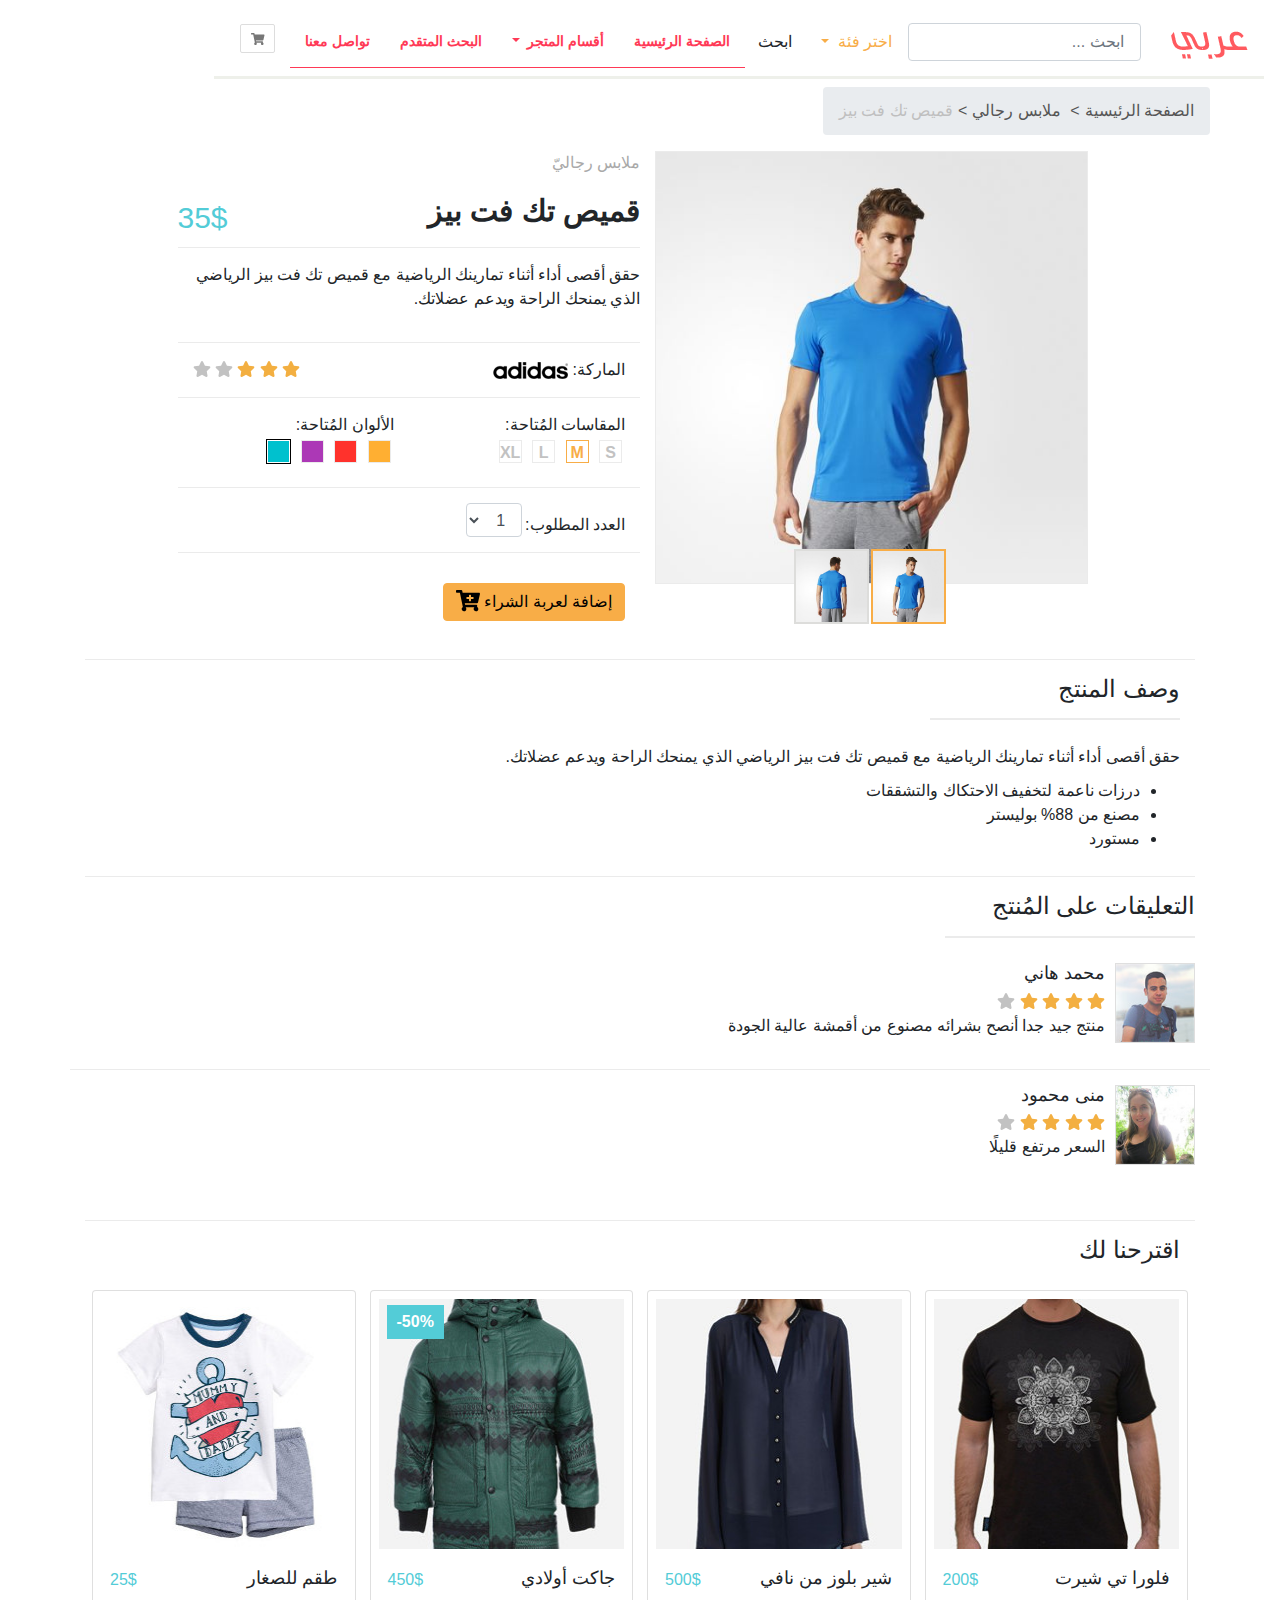
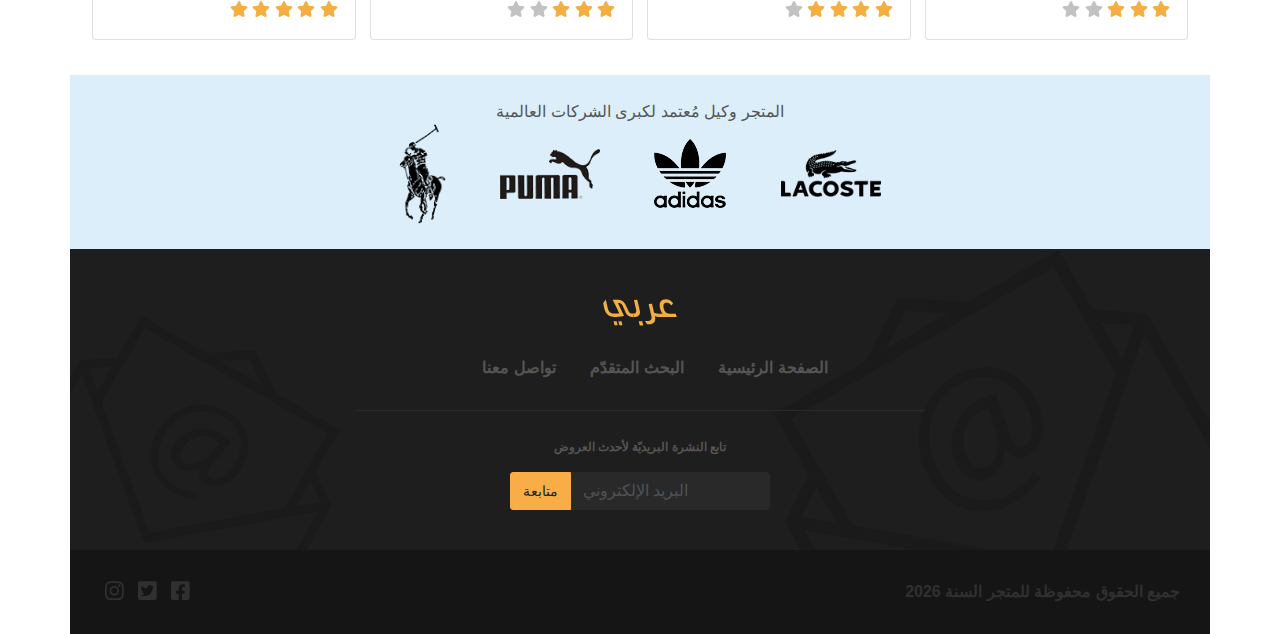
==== product.html @ b1d49c42 "first commit" ====
<!DOCTYPE html>
<html lang="ar" dir="rtl">

<head>
    <meta charset="utf-8">
    <title> متجر عربي /قميص تك فت بيز</title>
    <meta name="viewport" content="width=device-width, initial-scale=1">
    <script type="text/html" src="{require('index.js')}"></script>

<link href="css/style.css" rel="stylesheet"></head>

<body>
    <div class="container-fluid">

        <!--الشريط العلوي-->
        <div class="row">
            <div class="navbar">
                <nav class="navbar custom-navbar navbar-expand-lg">
                    <div class="container">
                        <div class="navbar-header">
                            <button class="navbar-toggler btn btn-icon collapsed" data-toggle="collapse" data-target="#navbar-collapsed-menu">
                                <i class=" fas fa-bars"></i>
                            </button>

                            <a href="./product.html" class="navbar-toggler btn btn-icon">
                                <i class="fas fa-shopping-cart"></i>
                            </a>

                            <a href="." class="navbar-brand">
                                <img src="images/logo.png" alt=" متجر عربي">
                            </a>
                        </div>

                        <form class="form-inline">
                            <input type="search" class="form-control custom-form-control" placeholder=" ابحث ... ">
                            <div class="dropdown categories">
                                <a href="# " class="nav-link dropdown-toggle custom-btn" id="navbarDropdown" role="button" data-toggle="dropdown" aria-expanded="false">
                                     اختر فئة 
                                </a>
                                <ul class="dropdown-menu custom-dropdown-menu dropdown-menu-right">
                                    <li>
                                        <div class="checkbox">
                                            <label>
                                              <input  type="checkbox" class="search-category" value="men">
                                                 رجالي 
                                            </label>
                                        </div>
                                    </li>

                                    <li>
                                        <div class="checkbox">
                                            <label>
                                               <input  type="checkbox" class="search-category" value="women">
                                                    نسائي
                                            </label>
                                        </div>
                                    </li>

                                    <li>
                                        <div class="checkbox">
                                            <label>
                                               <input  type="checkbox" class="search-category" value="kids">
                                                أطفال 
                                             </label>
                                        </div>
                                    </li>

                                </ul>
                            </div>

                            <button type="submit" class="btn">
                               ابحث 
                            </button>

                        </form>

                        <div class="collapse navbar-collapse" id="navbar-collapsed-menu">
                            <ul class="navbar-nav mr-auto">
                                <li class="nav-item">
                                    <a href="#" class="nav-link">الصفحة الرئيسية</a>
                                </li>

                                <li class="nav-item dropdown  dropdown-menu-right">
                                    <a href="#" class="nav-link dropdown-toggle" id="navbarDropdown" role="button" data-toggle="dropdown" aria-expanded="false">أقسام المتجر </a>

                                    <ul class="dropdown-menu custom-dropdown-menu dropdown-menu-right">
                                        <li>
                                            <a href="#" class="dropdown-item">رجالي</a>
                                        </li>
                                        <li>
                                            <a href="#" class="dropdown-item">نسائي</a>
                                        </li>
                                        <li>
                                            <a href="#" class="dropdown-item">أطفال</a>
                                        </li>
                                    </ul>

                                </li>

                                <li class="nav-item">
                                    <a href="search.html" class="nav-link"> البحث المتقدم</a>
                                </li>

                                <li class="nav-item">
                                    <a href="contact.html" class="nav-link"> تواصل معنا</a>
                                </li>

                                <li class="d-none d-lg-block">
                                    <a href="checkout.html" id="btn-shoppingcart" class="btn custom-btn btn-icon" title="عربة الشراء" data-toggle="tooltip" data-placement="bottom">
                                        <i class="fas fa-shopping-cart"></i>
                                    </a>
                                </li>

                            </ul>
                        </div>

                    </div>
                </nav>
            </div>
        </div>
        <!--  نهاية الشريط العلوي-->

        <div class="container">

            <!--عناصر التّنقّل الفرعيّة-->
            <div class="row">
                <ol class="breadcrumb custom-breadcrumb">
                    <li>
                        <a href=".">الصفحة الرئيسية</a>
                    </li>
                    <li>
                        <a href="#">ملابس رجالي</a>
                    </li>
                    <li class="active">قميص تك فت بيز</li>
                </ol>
            </div>
            <!--نهاية عناصر التّنقّل الفرعيّة-->



            <div class="col-12 borders-between">
                <div class="row">
                    <!--صور المنتج-->
                    <div class="col-lg-5 offset-lg-1 col-md-9 offset-md-2">
                        <div class="carousel slide" id="carousel-product-images" data-ride="carousel">
                            <div class="carousel-inner">
                                <div class="carousel-item active">
                                    <img src="images/product_1.jpg" alt="صورة أماميّة للقميص">
                                </div>
                                <div class="carousel-item">
                                    <img src="images/product_2.jpg" alt="صورة خلفيّة للقميص">
                                </div>
                            </div>
                            <div class="carousel-indicators custom-carousel-indicators-primary">
                                <img data-target="#carousel-product-images" data-slide-to="0" class="active" src="images/product_1.jpg" alt="صورة أمامية">
                                <img data-target="#carousel-product-images" data-slide-to="1" src="images/product_2.jpg" alt="صورة خلفية">
                            </div>
                        </div>
                    </div>
                    <!-- نهاية صور المنتج-->

                    <!--بداية تفاصيل المنج-->
                    <div class="col-lg-5">
                        <form id="form-product-selection" class="borders-between">
                            <!--الفئة والعنوان والسعر-->
                            <div class="row">
                                <div class="product-category block-100">
                                    ملابس رجاليّ
                                </div>
                                <div class="clearfix block-100">
                                    <h2 class="float-right">قميص تك فت بيز</h2>
                                    <div class="float-left price large">35$</div>
                                </div>
                            </div>
                            <!--نهاية الفئة والعنوان والسعر-->

                            <!--وصف المنتج-->
                            <div class="row">
                                <p class="product-description">
                                    حقق أقصى أداء أثناء تمارينك الرياضية مع قميص تك فت بيز الرياضي الذي يمنحك الراحة ويدعم عضلاتك.
                                </p>
                            </div>
                            <!--نهاية وصف المنتج-->

                            <!--الماركة والتقييم-->
                            <div class="row brand-and-rating">
                                <div class="col-6">
                                    <div class="brand">
                                        الماركة:
                                        <img src="images/adidas_small.png" alt="Adidas">
                                    </div>
                                </div>
                                <div class="col-6">
                                    <div class="clearfix">
                                        <div class="float-left rating">
                                            <i class="fas fa-star active"></i>
                                            <i class="fas fa-star active"></i>
                                            <i class="fas fa-star active"></i>
                                            <i class="fas fa-star"></i>
                                            <i class="fas fa-star"></i>
                                        </div>
                                    </div>
                                </div>
                            </div>
                            <!--نهاية الماركة والتقييم-->

                            <!--اختيار المقاس واللون -->
                            <div class="row size-and-color">
                                <div class="col-md-6">
                                    المقاسات المُتاحة:
                                    <br/>
                                    <div class="product-option">
                                        <label>
                                         S
                                        <input type="radio" name="size" value="sm">
                                     </label>
                                    </div>
                                    <div class="product-option active">
                                        <label>
                                         M
                                        <input type="radio" name="size" value="m" checked>
                                     </label>
                                    </div>
                                    <div class="product-option">
                                        <label>
                                         L
                                       <input type="radio" name="size" value="l">
                                     </label>
                                    </div>
                                    <div class="product-option">
                                        <label>
                                         XL
                                      <input type="radio" name="size" value="xl">
                                    </label>
                                    </div>
                                </div>

                                <!--اختيار اللون-->
                                <div class="col-md-6">
                                    الألوان المُتاحة:
                                    <br/>
                                    <div class="product-option color-option" style="background-color: #FFAF32;">
                                        <label>&nbsp;
                                       <input type="radio" name="color" value="orange">
                                     </label>
                                    </div>
                                    <div class="product-option color-option" style="background-color: #FF322C;">
                                        <label>&nbsp;
                                      <input type="radio" name="color" value="red">
                                     </label>
                                    </div>
                                    <div class="product-option color-option" style="background-color: #AC38B6;">
                                        <label>&nbsp;
                                         <input type="radio" name="color" value="purple">
                                     </label>
                                    </div>
                                    <div class="product-option color-option active" style="background-color: #00C1CE;">
                                        <label>&nbsp;
                                      <input type="radio" name="color" value="blue" checked>
                                     </label>
                                    </div>
                                </div>
                            </div>
                            <!--نهاية اختيار المقاس واللون-->


                            <!--اختيار الكمية-->
                            <div class="row product-quantity clearfix">
                                <div class="col-12">
                                    <div class="clearfix">
                                        <div class="float-right label">
                                            العدد المطلوب:
                                        </div>
                                        <div class="float-right">
                                            <select class="form-control custom-form-control" name="quantity">
                                           <option value="1">1</option>
                                           <option value="2">2</option>
                                           <option value="3">3</option>
                                        </select>
                                        </div>
                                    </div>
                                </div>
                            </div>
                            <!--نهاية اختيار الكمية-->

                            <!--إضافة إلى عربة الشراء-->
                            <div class="row">
                                <div class="col-12">
                                    <button type="submit" class="btn custom-btn-primary2 custom-btn-with-icon">
                                     <span>
                                         إضافة لعربة الشراء
                                        <i class="fas fa-cart-plus fa-lg"></i>
                                     </span>
                                 </button>
                                </div>
                            </div>
                            <!--نهاية إضافة إلى عربة الشراء-->

                        </form>
                    </div>
                    <!-- نهاية تفاصيل المنتج-->
                </div>

                <!--الوصف التفيصلي للمنتج-->
                <div class="row more-description">
                    <div class="col-12">
                        <h3 class="custom-heading heading-with-border-bottom heading-inline">وصف المنتج</h3>
                        <p>
                            حقق أقصى أداء أثناء تمارينك الرياضية مع قميص تك فت بيز الرياضي الذي يمنحك الراحة ويدعم عضلاتك.
                        </p>
                        <ul>
                            <li>درزات ناعمة لتخفيف الاحتكاك والتشققات</li>
                            <li>مصنع من 88% بوليستر</li>
                            <li>مستورد</li>
                        </ul>
                    </div>
                </div>
                <!--نهاية الوصف التفيصلي للمنتج-->

                <!--التعليقات على المُنتج-->
                <div class="row">
                    <div class="comments block-100">
                        <h3 class="custom-heading heading-inline heading-with-border-bottom">
                            التعليقات على المُنتج
                        </h3>
                        <div class="borders-between">
                            <div class="row">
                                <div class="media">
                                    <img src="images/reviewer_1.jpg" alt="محمد هاني">
                                    <div class="media-body">
                                        <h4 class="media-heading">
                                            محمد هاني
                                        </h4>
                                        <div class="rating">
                                            <span class="fas fa-star active"></span>
                                            <span class="fas fa-star active"></span>
                                            <span class="fas fa-star active"></span>
                                            <span class="fas fa-star active"></span>
                                            <span class="fas fa-star"></span>
                                        </div>
                                        <p>
                                            منتج جيد جدا أنصح بشرائه مصنوع من أقمشة عالية الجودة
                                        </p>
                                    </div>
                                </div>
                            </div>

                            <div class="row">
                                <div class="media">
                                    <img src="images/reviewer_2.jpg" alt="منى محمود">
                                    <div class="media-body">
                                        <h4 class="media-heading">
                                            منى محمود
                                        </h4>
                                        <div class="rating">
                                            <span class="fas fa-star active"></span>
                                            <span class="fas fa-star active"></span>
                                            <span class="fas fa-star active"></span>
                                            <span class="fas fa-star active"></span>
                                            <span class="fas fa-star"></span>
                                        </div>
                                        <p>
                                            السعر مرتفع قليلًا
                                        </p>
                                    </div>
                                </div>
                            </div>
                        </div>
                    </div>
                </div>
                <!--نهاية التعليقات على المُنتج-->

                <!--اقترحنا لك-->
                <div class="row suggestions">
                    <h3 class="custom-heading col-sm-12">اقترحنا لك</h3>
                    <!--منتج-->
                    <div class="col-lg-3 col-md-4">
                        <div class="card custom-thumbnail">
                            <div class="overlay">
                                <button class="btn btn-secondary add-to-cart-btn" data-add-to-cart="">
                                 إضافة للعربة
                               <i class="fas fa-cart-plus"></i>
                             </button>
                            </div>
                            <img src="images/most_sold_2.jpg" alt="فلورا تي شيرت">
                            <div class="card-body">
                                <div class="clearfix">
                                    <h4 class="float-right">فلورا تي شيرت</h4>
                                    <div class="price float-left">
                                        200$
                                    </div>
                                </div>
                                <div class="clearfix">
                                    <div class="rating float-right">
                                        <i class="fas fa-star active"></i>
                                        <i class="fas fa-star active"></i>
                                        <i class="fas fa-star active"></i>
                                        <i class="fas fa-star"></i>
                                        <i class="fas fa-star"></i>
                                    </div>
                                    <button class="float-left btn btn-default add-to-cart-btn d-block d-lg-none" data-add-to-cart="">
                        إضافة للعربة
                        <i class="fas fa-cart-plus"></i>
                    </button>
                                </div>
                            </div>
                        </div>
                    </div>
                    <!--نهاية منتج-->

                    <!--منتج-->
                    <div class="col-lg-3 col-md-4">
                        <div class="card custom-thumbnail">
                            <div class="overlay">
                                <button class="btn btn-secondary add-to-cart-btn">
                                إضافة للعربة
                               <i class="fas fa-cart-plus"></i>
                            </button>
                            </div>
                            <img src="images/most_sold_1.jpg" alt="شير بلوز من نافي">
                            <div class="card-body">
                                <div class="clearfix">
                                    <h4 class="float-right">شير بلوز من نافي</h4>
                                    <div class="price float-left">
                                        500$
                                    </div>
                                </div>
                                <div class="clearfix">
                                    <div class="rating">
                                        <i class="fas fa-star active"></i>
                                        <i class="fas fa-star active"></i>
                                        <i class="fas fa-star active"></i>
                                        <i class="fas fa-star active"></i>
                                        <i class="fas fa-star"></i>
                                    </div>
                                    <button class="float-left btn btn-default add-to-cart-btn d-block d-lg-none" data-add-to-cart="">
                                      إضافة للعربة
                                       <i class="fas fa-cart-plus"></i>
                                 </button>
                                </div>
                            </div>
                        </div>
                    </div>
                    <!--نهاية منتج-->

                    <!--منتج-->
                    <div class="col-lg-3 col-md-4">
                        <div class="card custom-thumbnail">
                            <div class="sale">50%</div>
                            <div class="overlay">
                                <button class="btn btn-secondary add-to-cart-btn">
                                   إضافة للعربة
                                <i class="fas fa-cart-plus"></i>
                             </button>
                            </div>
                            <img src="images/most_sold_3.jpg" alt="جاكت أولادي">
                            <div class="card-body">
                                <div class="clearfix">
                                    <h4 class="float-right">جاكت أولادي</h4>
                                    <div class="price float-left">
                                        450$
                                    </div>
                                </div>
                                <div class="clearfix">
                                    <div class="rating">
                                        <i class="fas fa-star active"></i>
                                        <i class="fas fa-star active"></i>
                                        <i class="fas fa-star active"></i>
                                        <i class="fas fa-star"></i>
                                        <i class="fas fa-star"></i>
                                    </div>
                                    <button class="float-left btn btn-default add-to-cart-btn d-block d-lg-none" data-add-to-cart="">
                                       إضافة للعربة
                                      <i class="fas fa-cart-plus"></i>
                                 </button>
                                </div>
                            </div>
                        </div>
                    </div>
                    <!--نهاية منتج-->

                    <!--منتج-->
                    <div class="col-lg-3 col-md-4 d-none d-lg-block">
                        <div class="card custom-thumbnail">
                            <div class="overlay">
                                <button class="btn btn-secondary add-to-cart-btn">
                                 إضافة للعربة
                                <i class="fas fa-cart-plus"></i>
                             </button>
                            </div>
                            <img src="images/hm_3.jpg" alt="طقم للصغار">
                            <div class="card-body">
                                <div class="clearfix">
                                    <h4 class="float-right">طقم للصغار</h4>
                                    <div class="price float-left">
                                        25$
                                    </div>
                                </div>
                                <div class="clearfix">
                                    <div class="rating">
                                        <i class="fas fa-star active"></i>
                                        <i class="fas fa-star active"></i>
                                        <i class="fas fa-star active"></i>
                                        <i class="fas fa-star active"></i>
                                        <i class="fas fa-star active"></i>
                                    </div>
                                    <button class="float-left btn btn-default add-to-cart-btn d-block d-lg-none" data-add-to-cart="">
                                    إضافة للعربة
                                    <i class="fas fa-cart-plus"></i>
                                 </button>
                                </div>
                            </div>
                        </div>
                    </div>
                    <!--نهاية منتج-->
                </div>
                <!-- نهاية اقترحنا لك-->

            </div>


            <!--تذييل الصفحة -->
            <div id="footer" class="row">
                <div id="brand-logos" class="col-12 text-center">
                    <span>المتجر وكيل مُعتمد لكبرى الشركات العالمية</span>

                    <div class="img-container">
                        <img src="images/lacoste.png" alt="Lacoste">
                        <img src="images/adidas.png" alt="Adidas">
                        <img src="images/puma.png" alt="Puma">
                        <img src="images/polo.png" alt="Polo">
                    </div>

                </div>

                <div id="footer-nav" class="col-12 text-center">
                    <div class="footer-logo">
                        <a href="./">
                            <img src="images/logo_footer.png" alt="عربي">
                        </a>
                    </div>

                    <div id="footer-nav-links" class="col-12 d-none d-md-block">
                        <a href=".">الصفحة الرئيسية</a>
                        <a href="search.html">البحث المتقدّم</a>
                        <a href="contact.html">تواصل معنا</a>
                    </div>

                    <div id="newsletter" class="col-md-6 offset-md-3">
                        <form>
                            <label for="footer-email">
                    تابع النشرة البريديّة لأحدث العروض
                </label>
                            <br>
                            <div class="input-group">
                                <input type="email" class="form-control custom-form-control" placeholder="البريد الإلكتروني" name="email" required>
                                <button type="submit" class="btn custom-btn  custom-btn-primary2">
                            متابعة
                        </button>
                            </div>
                        </form>
                    </div>

                </div>

                <div id="footer-copyright-social" class="col-12">
                    <div class="container">
                        <div class="clearfix">

                            <div id="copyright" class="float-right">
                                جميع الحقوق محفوظة للمتجر لسنة 2020
                            </div>

                            <div id="social-icons" class="float-left">
                                <a href="https://www.facebook.com">
                                    <i class="fab fa-facebook-square fa-lg"></i>
                                </a>
                                <a href="https://www.twitter.com">
                                    <i class="fab fa-twitter-square fa-lg"></i>
                                </a>
                                <a href="https://www.instagram.com">
                                    <i class="fab fa-instagram fa-lg"></i>
                                </a>
                            </div>
                        </div>
                    </div>
                </div>

            </div>
            <!--نهاية تذيل الصفحة -->

        </div>
    </div>
<script src="main.js"></script></body>

</html>
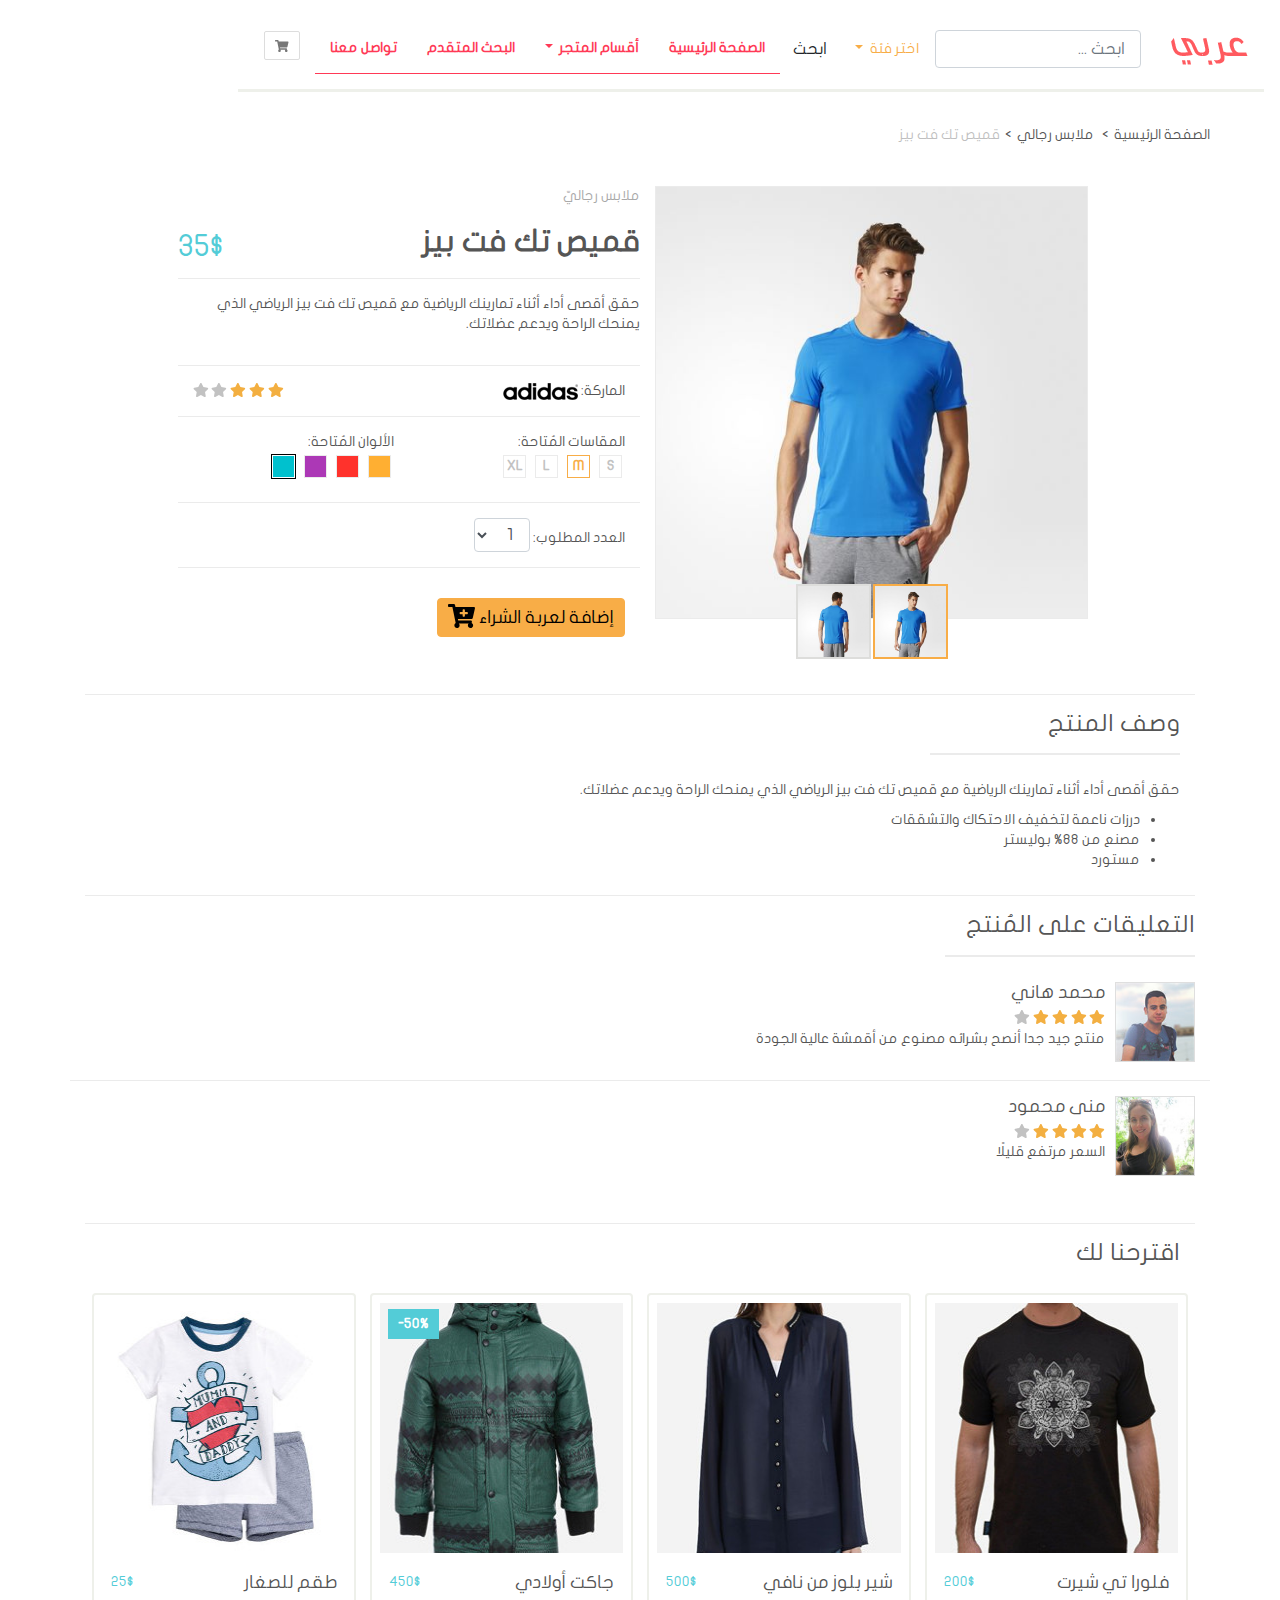
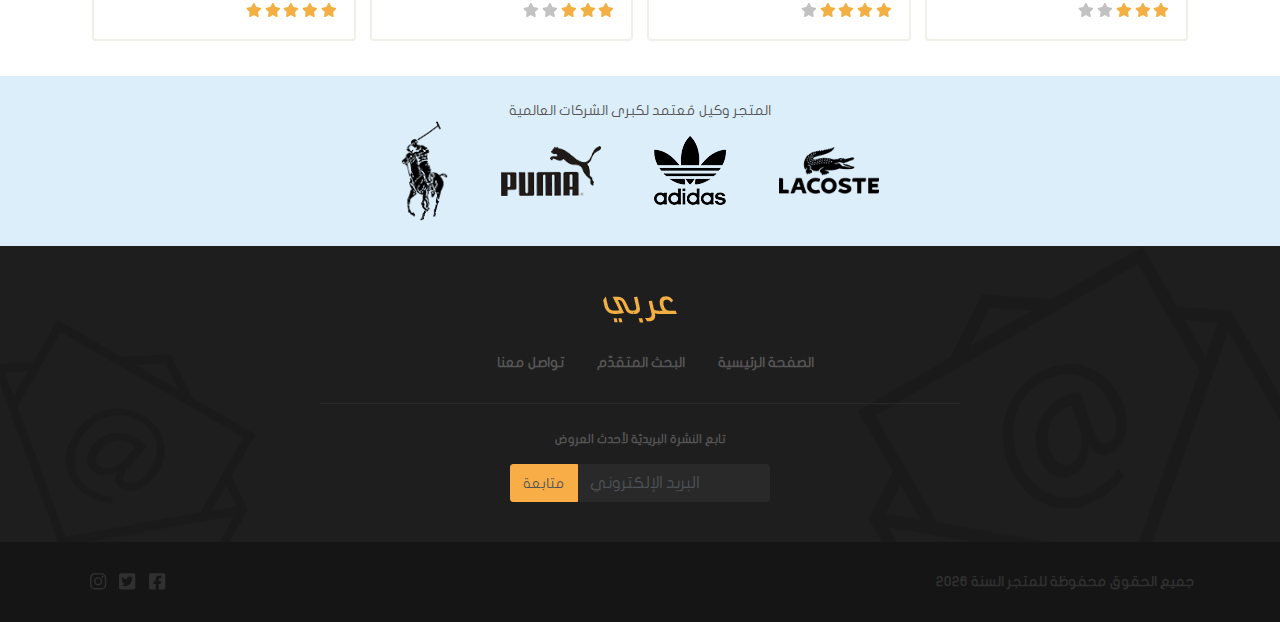
==== commit 39a33f1b: "first commit" ====
--- a/product.html
+++ b/product.html
@@ -135,8 +135,6 @@
                 </ol>
             </div>
             <!--نهاية عناصر التّنقّل الفرعيّة-->
-
-
 
             <div class="col-12 borders-between">
                 <div class="row">
@@ -518,78 +516,76 @@
 
             </div>
 
-
-            <!--تذييل الصفحة -->
-            <div id="footer" class="row">
-                <div id="brand-logos" class="col-12 text-center">
-                    <span>المتجر وكيل مُعتمد لكبرى الشركات العالمية</span>
-
-                    <div class="img-container">
-                        <img src="images/lacoste.png" alt="Lacoste">
-                        <img src="images/adidas.png" alt="Adidas">
-                        <img src="images/puma.png" alt="Puma">
-                        <img src="images/polo.png" alt="Polo">
-                    </div>
-
-                </div>
-
-                <div id="footer-nav" class="col-12 text-center">
-                    <div class="footer-logo">
-                        <a href="./">
-                            <img src="images/logo_footer.png" alt="عربي">
-                        </a>
-                    </div>
-
-                    <div id="footer-nav-links" class="col-12 d-none d-md-block">
-                        <a href=".">الصفحة الرئيسية</a>
-                        <a href="search.html">البحث المتقدّم</a>
-                        <a href="contact.html">تواصل معنا</a>
-                    </div>
-
-                    <div id="newsletter" class="col-md-6 offset-md-3">
-                        <form>
-                            <label for="footer-email">
-                    تابع النشرة البريديّة لأحدث العروض
-                </label>
-                            <br>
-                            <div class="input-group">
-                                <input type="email" class="form-control custom-form-control" placeholder="البريد الإلكتروني" name="email" required>
-                                <button type="submit" class="btn custom-btn  custom-btn-primary2">
-                            متابعة
-                        </button>
-                            </div>
-                        </form>
-                    </div>
-
-                </div>
-
-                <div id="footer-copyright-social" class="col-12">
-                    <div class="container">
-                        <div class="clearfix">
-
-                            <div id="copyright" class="float-right">
-                                جميع الحقوق محفوظة للمتجر لسنة 2020
-                            </div>
-
-                            <div id="social-icons" class="float-left">
-                                <a href="https://www.facebook.com">
-                                    <i class="fab fa-facebook-square fa-lg"></i>
-                                </a>
-                                <a href="https://www.twitter.com">
-                                    <i class="fab fa-twitter-square fa-lg"></i>
-                                </a>
-                                <a href="https://www.instagram.com">
-                                    <i class="fab fa-instagram fa-lg"></i>
-                                </a>
-                            </div>
-                        </div>
-                    </div>
-                </div>
-
+        </div>
+
+        <!--تذييل الصفحة -->
+        <div id="footer" class="row">
+            <div id="brand-logos" class="col-12 text-center">
+                <span>المتجر وكيل مُعتمد لكبرى الشركات العالمية</span>
+
+                <div class="img-container">
+                    <img src="images/lacoste.png" alt="Lacoste">
+                    <img src="images/adidas.png" alt="Adidas">
+                    <img src="images/puma.png" alt="Puma">
+                    <img src="images/polo.png" alt="Polo">
+                </div>
             </div>
-            <!--نهاية تذيل الصفحة -->
+
+            <div id="footer-nav" class="col-12 text-center">
+                <div class="footer-logo">
+                    <a href="./">
+                        <img src="images/logo_footer.png" alt="عربي">
+                    </a>
+                </div>
+
+                <div id="footer-nav-links" class="col-12 d-none d-md-block">
+                    <a href=".">الصفحة الرئيسية</a>
+                    <a href="search.html">البحث المتقدّم</a>
+                    <a href="contact.html">تواصل معنا</a>
+                </div>
+
+                <div id="newsletter" class="col-md-6 offset-md-3">
+                    <form>
+                        <label for="footer-email">
+                           تابع النشرة البريديّة لأحدث العروض
+                        </label>
+                        <br>
+                        <div class="input-group">
+                            <input type="email" class="form-control custom-form-control" placeholder="البريد الإلكتروني" name="email" required>
+                            <button type="submit" class="btn custom-btn  custom-btn-primary2">
+                               متابعة
+                            </button>
+                        </div>
+                    </form>
+                </div>
+
+            </div>
+
+            <div id="footer-copyright-social" class="col-12">
+                <div class="container">
+                    <div class="clearfix">
+
+                        <div id="copyright" class="float-right">
+                            جميع الحقوق محفوظة للمتجر لسنة 2020
+                        </div>
+
+                        <div id="social-icons" class="float-left">
+                            <a href="https://www.facebook.com">
+                                <i class="fab fa-facebook-square fa-lg"></i>
+                            </a>
+                            <a href="https://www.twitter.com">
+                                <i class="fab fa-twitter-square fa-lg"></i>
+                            </a>
+                            <a href="https://www.instagram.com">
+                                <i class="fab fa-instagram fa-lg"></i>
+                            </a>
+                        </div>
+                    </div>
+                </div>
+            </div>
 
         </div>
+        <!--نهاية تذيل الصفحة -->
     </div>
 <script src="main.js"></script></body>
 
